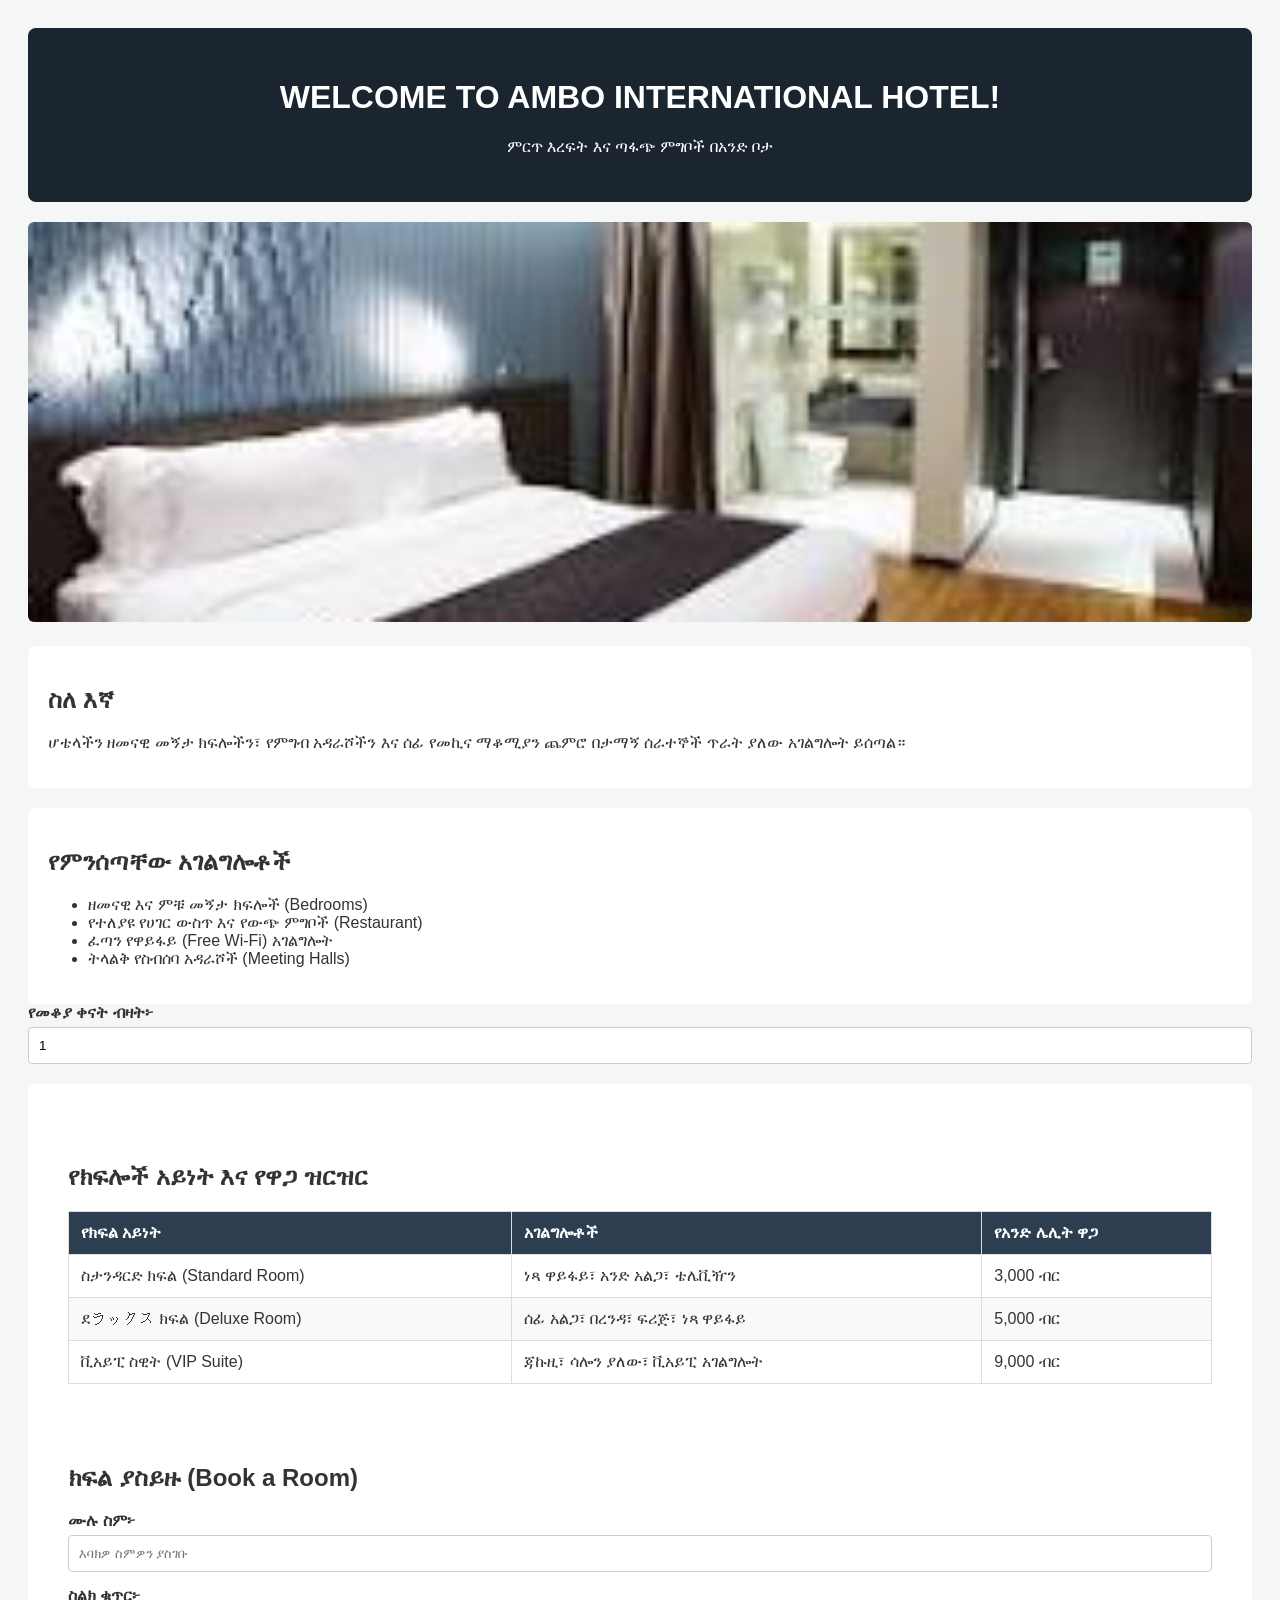
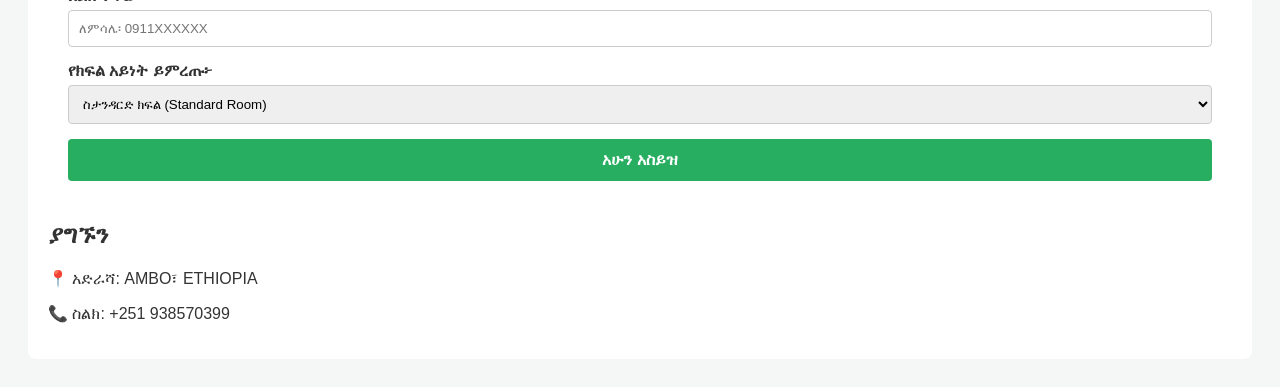
==== index.html @ a895a304 "First commit" ====
<!DOCTYPE html>
<html lang="am">
<head>
    <meta charset="UTF-8">
    <meta name="viewport" content="width=device-width, initial-scale=1.0">
    <title>AMBO INTERNATIONAL HOTEL</title>
    <link rel="stylesheet" href="style.css">
</head>
<body>

    <!-- 1. የሆቴሉ ራስጌ (Header) -->
    <header>
        <h1>WELCOME TO AMBO INTERNATIONAL HOTEL!</h1>
        <p>ምርጥ እረፍት እና ጣፋጭ ምግቦች በአንድ ቦታ</p>
    </header>
   <img src="download.jpg" alt="Room" class="hotel-img">


    <hr>

    <!-- 2. ስለ ሆቴሉ (About) -->
    <section>
        <h2>ስለ እኛ</h2>
        <p>ሆቴላችን ዘመናዊ መኝታ ክፍሎችን፣ የምግብ አዳራሾችን እና ሰፊ የመኪና ማቆሚያን ጨምሮ በታማኝ ሰራተኞች ጥራት ያለው አገልግሎት ይሰጣል።</p>
    </section>

    <hr>

    <!-- 3. አገልግሎቶች (Services) -->
    <section>
        <h2>የምንሰጣቸው አገልግሎቶች</h2>
        <ul>
            <li>ዘመናዊ እና ምቹ መኝታ ክፍሎች (Bedrooms)</li>
            <li>የተለያዩ የሀገር ውስጥ እና የውጭ ምግቦች (Restaurant)</li>
            <li>ፈጣን የዋይፋይ (Free Wi-Fi) አገልግሎት</li>
            <li>ትላልቅ የስብሰባ አዳራሾች (Meeting Halls)</li>
        </ul>
    </section>
                <div class="form-group">
                <label for="days">የመቆያ ቀናት ብዛት፦</label>
                <input type="number" id="days" min="1" value="1" required>
            </div>


    <hr>

    <!-- 4. አድራሻ (Contact) -->
    <section>
            <!-- 4. የክፍሎች ዋጋ ዝርዝር (Pricing Table) -->
    <section>
        <h2>የክፍሎች አይነት እና የዋጋ ዝርዝር</h2>
        <table>
            <thead>
                <tr>
                    <th>የክፍል አይነት</th>
                    <th>አገልግሎቶች</th>
                    <th>የአንድ ሌሊት ዋጋ</th>
                </tr>
            </thead>
            <tbody>
                <tr>
                    <td>ስታንዳርድ ክፍል (Standard Room)</td>
                    <td>ነጻ ዋይፋይ፣ አንድ አልጋ፣ ቴሌቪዥን</td>
                    <td>3,000 ብር</td>
                </tr>
                <tr>
                    <td>ደラックス ክፍል (Deluxe Room)</td>
                    <td>ሰፊ አልጋ፣ በረንዳ፣ ፍሪጅ፣ ነጻ ዋይፋይ</td>
                    <td>5,000 ብር</td>
                </tr>
                <tr>
                    <td>ቪአይፒ ስዊት (VIP Suite)</td>
                    <td>ጃኩዚ፣ ሳሎን ያለው፣ ቪአይፒ አገልግሎት</td>
                    <td>9,000 ብር</td>
                </tr>
            </tbody>
        </table>
    </section>
        <!-- 5. የመመዝገቢያ ፎርም (Booking Form) -->
    <section>
        <h2>ክፍል ያስይዙ (Book a Room)</h2>
        <form>
            <div class="form-group">
                <label for="fullname">ሙሉ ስም፦</label>
                <input type="text" id="fullname" placeholder="እባክዎ ስምዎን ያስገቡ" required>
            </div>

            <div class="form-group">
                <label for="phone">ስልክ ቁጥር፦</label>
                <input type="tel" id="phone" placeholder="ለምሳሌ፡ 0911XXXXXX" required>
            </div>

            <div class="form-group">
                <label for="room-type">የክፍል አይነት ይምረጡ፦</label>
                <select id="room-type">
                    <option value="standard">ስታንዳርድ ክፍል (Standard Room)</option>
                    <option value="deluxe">ደラックス ክፍል (Deluxe Room)</option>
                    <option value="vip">ቪአይፒ ስዊት (VIP Suite)</option>
                </select>
            </div>

            <button type="submit" class="btn-submit">አሁን አስይዝ</button>
        </form>
    </section>


        <h2>ያግኙን</h2>
        <p>📍 አድራሻ: AMBO፣ ETHIOPIA</p>
        <p>📞 ስልክ: +251 938570399</p>
    </section>
    <script src="script.js"></script>

</body>
</html>
---- style.css ----
body {
    font-family: sans-serif;
    background-color: #f4f7f6;
    color: #333;
    padding: 20px;
}
header {
    background-color: #1a252f;
    color: white;
    text-align: center;
    padding: 30px;
    border-radius: 8px;
}
section {
    background-color: white;
    padding: 20px;
    margin-top: 20px;
    border-radius: 8px;
}
hr { display: none; }
.hotel-img {
    width: 100%;
    max-height: 400px;
    object-fit: cover;
    border-radius: 6px;
    margin-top: 20px;
}
/* የሰንጠረዥ (Table) ዲዛይን */
table {
    width: 100%;
    border-collapse: collapse;
    margin-top: 15px;
}

table th, table td {
    border: 1px solid #ddd;
    padding: 12px;
    text-align: left;
}

table th {
    background-color: #2c3e50;
    color: white;
}

table tr:nth-child(even) {
    background-color: #f9f9f9;
}
/* የፎርም (Form) ዲዛይን */
.form-group {
    margin-bottom: 15px;
}

.form-group label {
    display: block;
    margin-bottom: 5px;
    font-weight: bold;
}

.form-group input, .form-group select {
    width: 100%;
    padding: 10px;
    border: 1px solid #ccc;
    border-radius: 4px;
    box-sizing: border-box; /* ሳጥኖቹ ከዳር እንዳይወጡ ያደርጋል */
}

/* የአዝራር (Button) ዲዛይን */
.btn-submit {
    background-color: #27ae60;
    color: white;
    padding: 12px 20px;
    border: none;
    border-radius: 4px;
    cursor: pointer;
    font-size: 1rem;
    font-weight: bold;
    width: 100%;
}

.btn-submit:hover {
    background-color: #219653; /* ማውሱ ሲያርፍበት ቀለሙ ትንሽ ይለወጣል */
}
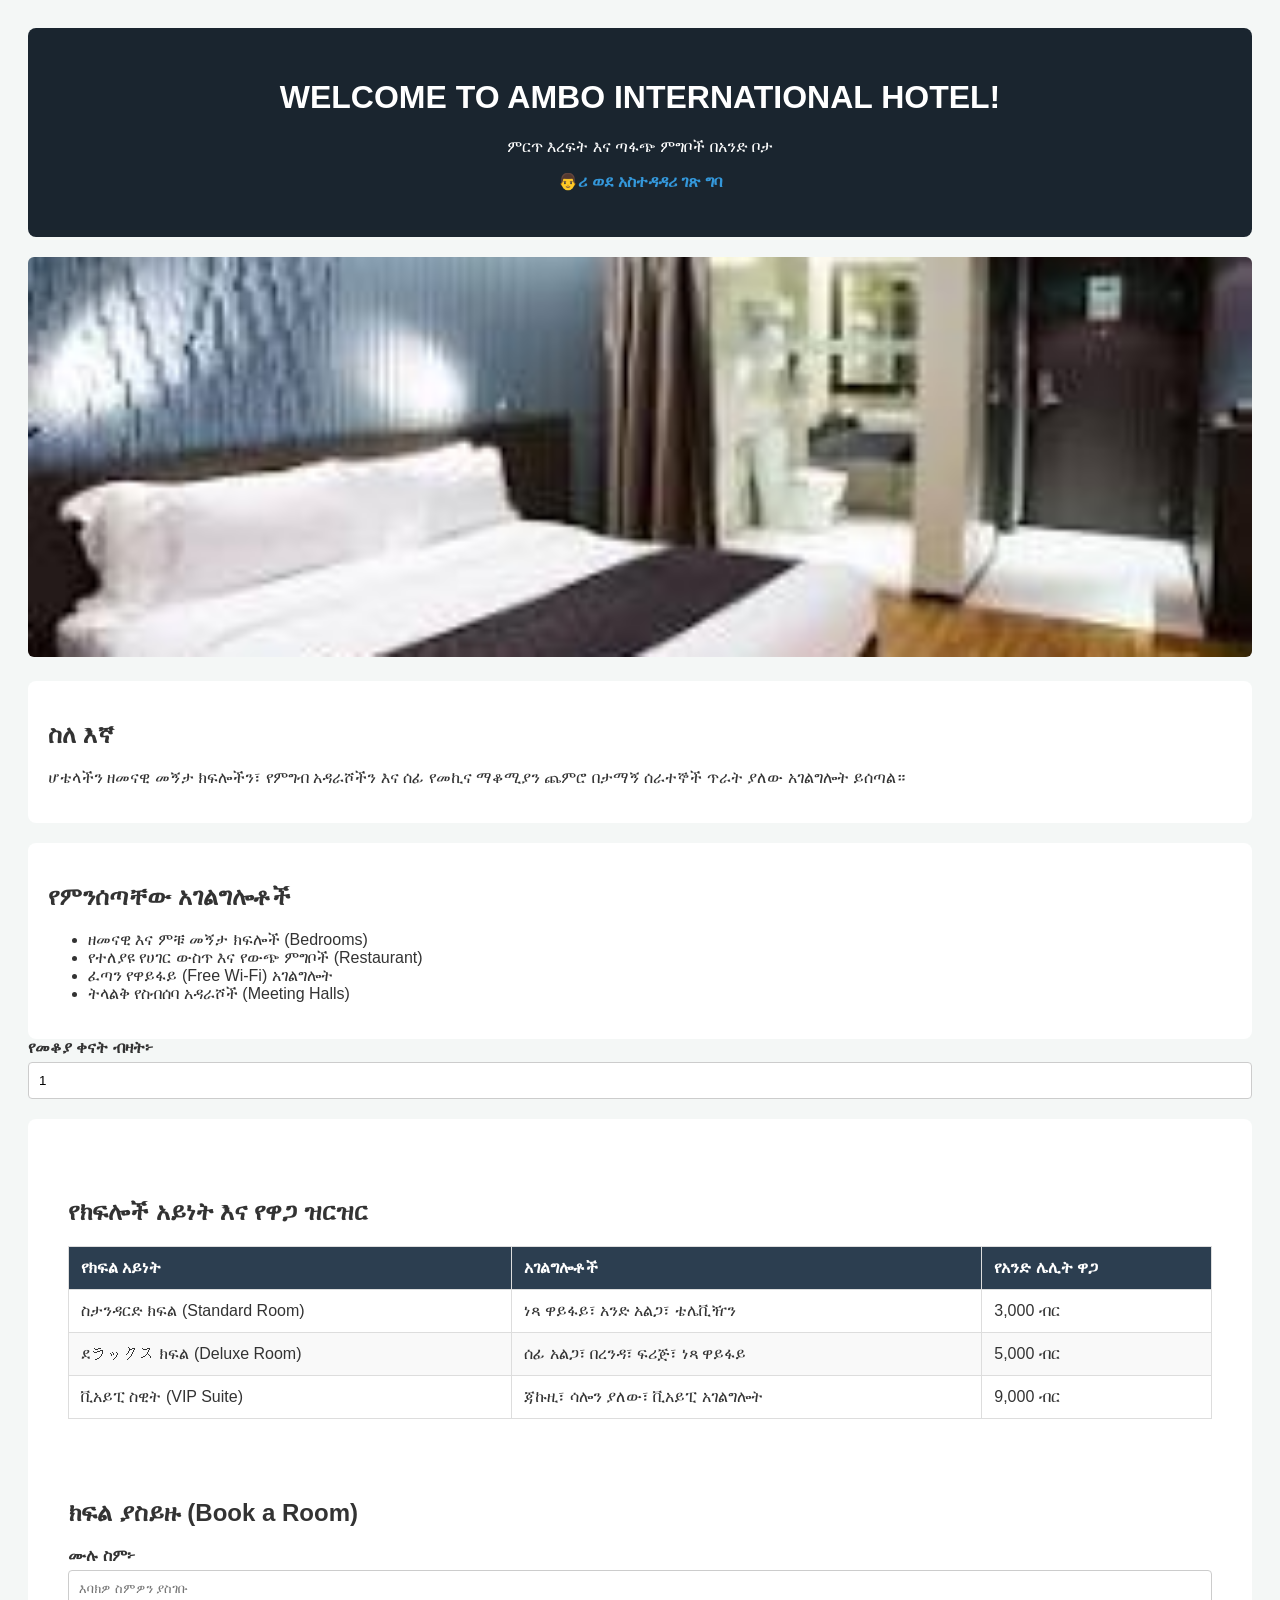
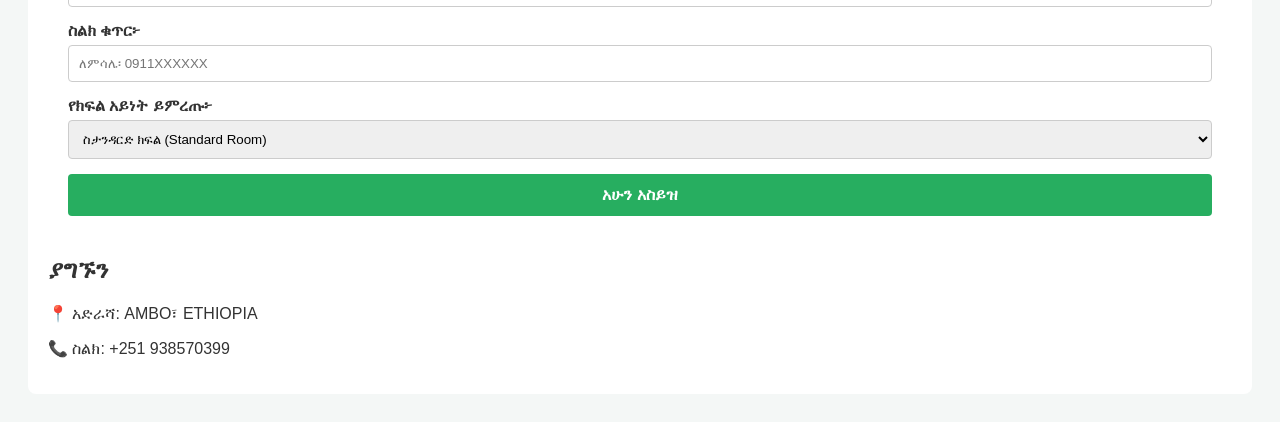
==== commit 77bdb362: "Add files via upload" ====
--- a/index.html
+++ b/index.html
@@ -1,114 +1,116 @@
-<!DOCTYPE html>
-<html lang="am">
-<head>
-    <meta charset="UTF-8">
-    <meta name="viewport" content="width=device-width, initial-scale=1.0">
-    <title>AMBO INTERNATIONAL HOTEL</title>
-    <link rel="stylesheet" href="style.css">
-</head>
-<body>
-
-    <!-- 1. የሆቴሉ ራስጌ (Header) -->
-    <header>
-        <h1>WELCOME TO AMBO INTERNATIONAL HOTEL!</h1>
-        <p>ምርጥ እረፍት እና ጣፋጭ ምግቦች በአንድ ቦታ</p>
-    </header>
-   <img src="download.jpg" alt="Room" class="hotel-img">
-
-
-    <hr>
-
-    <!-- 2. ስለ ሆቴሉ (About) -->
-    <section>
-        <h2>ስለ እኛ</h2>
-        <p>ሆቴላችን ዘመናዊ መኝታ ክፍሎችን፣ የምግብ አዳራሾችን እና ሰፊ የመኪና ማቆሚያን ጨምሮ በታማኝ ሰራተኞች ጥራት ያለው አገልግሎት ይሰጣል።</p>
-    </section>
-
-    <hr>
-
-    <!-- 3. አገልግሎቶች (Services) -->
-    <section>
-        <h2>የምንሰጣቸው አገልግሎቶች</h2>
-        <ul>
-            <li>ዘመናዊ እና ምቹ መኝታ ክፍሎች (Bedrooms)</li>
-            <li>የተለያዩ የሀገር ውስጥ እና የውጭ ምግቦች (Restaurant)</li>
-            <li>ፈጣን የዋይፋይ (Free Wi-Fi) አገልግሎት</li>
-            <li>ትላልቅ የስብሰባ አዳራሾች (Meeting Halls)</li>
-        </ul>
-    </section>
-                <div class="form-group">
-                <label for="days">የመቆያ ቀናት ብዛት፦</label>
-                <input type="number" id="days" min="1" value="1" required>
-            </div>
-
-
-    <hr>
-
-    <!-- 4. አድራሻ (Contact) -->
-    <section>
-            <!-- 4. የክፍሎች ዋጋ ዝርዝር (Pricing Table) -->
-    <section>
-        <h2>የክፍሎች አይነት እና የዋጋ ዝርዝር</h2>
-        <table>
-            <thead>
-                <tr>
-                    <th>የክፍል አይነት</th>
-                    <th>አገልግሎቶች</th>
-                    <th>የአንድ ሌሊት ዋጋ</th>
-                </tr>
-            </thead>
-            <tbody>
-                <tr>
-                    <td>ስታንዳርድ ክፍል (Standard Room)</td>
-                    <td>ነጻ ዋይፋይ፣ አንድ አልጋ፣ ቴሌቪዥን</td>
-                    <td>3,000 ብር</td>
-                </tr>
-                <tr>
-                    <td>ደラックス ክፍል (Deluxe Room)</td>
-                    <td>ሰፊ አልጋ፣ በረንዳ፣ ፍሪጅ፣ ነጻ ዋይፋይ</td>
-                    <td>5,000 ብር</td>
-                </tr>
-                <tr>
-                    <td>ቪአይፒ ስዊት (VIP Suite)</td>
-                    <td>ጃኩዚ፣ ሳሎን ያለው፣ ቪአይፒ አገልግሎት</td>
-                    <td>9,000 ብር</td>
-                </tr>
-            </tbody>
-        </table>
-    </section>
-        <!-- 5. የመመዝገቢያ ፎርም (Booking Form) -->
-    <section>
-        <h2>ክፍል ያስይዙ (Book a Room)</h2>
-        <form>
-            <div class="form-group">
-                <label for="fullname">ሙሉ ስም፦</label>
-                <input type="text" id="fullname" placeholder="እባክዎ ስምዎን ያስገቡ" required>
-            </div>
-
-            <div class="form-group">
-                <label for="phone">ስልክ ቁጥር፦</label>
-                <input type="tel" id="phone" placeholder="ለምሳሌ፡ 0911XXXXXX" required>
-            </div>
-
-            <div class="form-group">
-                <label for="room-type">የክፍል አይነት ይምረጡ፦</label>
-                <select id="room-type">
-                    <option value="standard">ስታንዳርድ ክፍል (Standard Room)</option>
-                    <option value="deluxe">ደラックス ክፍል (Deluxe Room)</option>
-                    <option value="vip">ቪአይፒ ስዊት (VIP Suite)</option>
-                </select>
-            </div>
-
-            <button type="submit" class="btn-submit">አሁን አስይዝ</button>
-        </form>
-    </section>
-
-
-        <h2>ያግኙን</h2>
-        <p>📍 አድራሻ: AMBO፣ ETHIOPIA</p>
-        <p>📞 ስልክ: +251 938570399</p>
-    </section>
-    <script src="script.js"></script>
-
-</body>
-</html>
+<!DOCTYPE html>
+<html lang="am">
+<head>
+    <meta charset="UTF-8">
+    <meta name="viewport" content="width=device-width, initial-scale=1.0">
+    <title>AMBO INTERNATIONAL HOTEL</title>
+    <link rel="stylesheet" href="style.css">
+</head>
+<body>
+
+    <!-- 1. የሆቴሉ ራስጌ (Header) -->
+    <header>
+        <h1>WELCOME TO AMBO INTERNATIONAL HOTEL!</h1>
+        <p>ምርጥ እረፍት እና ጣፋጭ ምግቦች በአንድ ቦታ</p>
+        <p><a href="admin.html" style="color: #3498db; font-weight: bold; text-decoration: none;">👨‍ሪ ወደ አስተዳዳሪ ገጽ ግባ</a></p>
+
+    </header>
+   <img src="download.jpg" alt="Room" class="hotel-img">
+
+
+    <hr>
+
+    <!-- 2. ስለ ሆቴሉ (About) -->
+    <section>
+        <h2>ስለ እኛ</h2>
+        <p>ሆቴላችን ዘመናዊ መኝታ ክፍሎችን፣ የምግብ አዳራሾችን እና ሰፊ የመኪና ማቆሚያን ጨምሮ በታማኝ ሰራተኞች ጥራት ያለው አገልግሎት ይሰጣል።</p>
+    </section>
+
+    <hr>
+
+    <!-- 3. አገልግሎቶች (Services) -->
+    <section>
+        <h2>የምንሰጣቸው አገልግሎቶች</h2>
+        <ul>
+            <li>ዘመናዊ እና ምቹ መኝታ ክፍሎች (Bedrooms)</li>
+            <li>የተለያዩ የሀገር ውስጥ እና የውጭ ምግቦች (Restaurant)</li>
+            <li>ፈጣን የዋይፋይ (Free Wi-Fi) አገልግሎት</li>
+            <li>ትላልቅ የስብሰባ አዳራሾች (Meeting Halls)</li>
+        </ul>
+    </section>
+                <div class="form-group">
+                <label for="days">የመቆያ ቀናት ብዛት፦</label>
+                <input type="number" id="days" min="1" value="1" required>
+            </div>
+
+
+    <hr>
+
+    <!-- 4. አድራሻ (Contact) -->
+    <section>
+            <!-- 4. የክፍሎች ዋጋ ዝርዝር (Pricing Table) -->
+    <section>
+        <h2>የክፍሎች አይነት እና የዋጋ ዝርዝር</h2>
+        <table>
+            <thead>
+                <tr>
+                    <th>የክፍል አይነት</th>
+                    <th>አገልግሎቶች</th>
+                    <th>የአንድ ሌሊት ዋጋ</th>
+                </tr>
+            </thead>
+            <tbody>
+                <tr>
+                    <td>ስታንዳርድ ክፍል (Standard Room)</td>
+                    <td>ነጻ ዋይፋይ፣ አንድ አልጋ፣ ቴሌቪዥን</td>
+                    <td>3,000 ብር</td>
+                </tr>
+                <tr>
+                    <td>ደラックス ክፍል (Deluxe Room)</td>
+                    <td>ሰፊ አልጋ፣ በረንዳ፣ ፍሪጅ፣ ነጻ ዋይፋይ</td>
+                    <td>5,000 ብር</td>
+                </tr>
+                <tr>
+                    <td>ቪአይፒ ስዊት (VIP Suite)</td>
+                    <td>ጃኩዚ፣ ሳሎን ያለው፣ ቪአይፒ አገልግሎት</td>
+                    <td>9,000 ብር</td>
+                </tr>
+            </tbody>
+        </table>
+    </section>
+        <!-- 5. የመመዝገቢያ ፎርም (Booking Form) -->
+    <section>
+        <h2>ክፍል ያስይዙ (Book a Room)</h2>
+        <form>
+            <div class="form-group">
+                <label for="fullname">ሙሉ ስም፦</label>
+                <input type="text" id="fullname" placeholder="እባክዎ ስምዎን ያስገቡ" required>
+            </div>
+
+            <div class="form-group">
+                <label for="phone">ስልክ ቁጥር፦</label>
+                <input type="tel" id="phone" placeholder="ለምሳሌ፡ 0911XXXXXX" required>
+            </div>
+
+            <div class="form-group">
+                <label for="room-type">የክፍል አይነት ይምረጡ፦</label>
+                <select id="room-type">
+                    <option value="standard">ስታንዳርድ ክፍል (Standard Room)</option>
+                    <option value="deluxe">ደラックス ክፍል (Deluxe Room)</option>
+                    <option value="vip">ቪአይፒ ስዊት (VIP Suite)</option>
+                </select>
+            </div>
+
+            <button type="submit" class="btn-submit">አሁን አስይዝ</button>
+        </form>
+    </section>
+
+
+        <h2>ያግኙን</h2>
+        <p>📍 አድራሻ: AMBO፣ ETHIOPIA</p>
+        <p>📞 ስልክ: +251 938570399</p>
+    </section>
+    <script src="script.js"></script>
+
+</body>
+</html>
--- a/style.css
+++ b/style.css
@@ -1,84 +1,84 @@
-body {
-    font-family: sans-serif;
-    background-color: #f4f7f6;
-    color: #333;
-    padding: 20px;
-}
-header {
-    background-color: #1a252f;
-    color: white;
-    text-align: center;
-    padding: 30px;
-    border-radius: 8px;
-}
-section {
-    background-color: white;
-    padding: 20px;
-    margin-top: 20px;
-    border-radius: 8px;
-}
-hr { display: none; }
-.hotel-img {
-    width: 100%;
-    max-height: 400px;
-    object-fit: cover;
-    border-radius: 6px;
-    margin-top: 20px;
-}
-/* የሰንጠረዥ (Table) ዲዛይን */
-table {
-    width: 100%;
-    border-collapse: collapse;
-    margin-top: 15px;
-}
-
-table th, table td {
-    border: 1px solid #ddd;
-    padding: 12px;
-    text-align: left;
-}
-
-table th {
-    background-color: #2c3e50;
-    color: white;
-}
-
-table tr:nth-child(even) {
-    background-color: #f9f9f9;
-}
-/* የፎርም (Form) ዲዛይን */
-.form-group {
-    margin-bottom: 15px;
-}
-
-.form-group label {
-    display: block;
-    margin-bottom: 5px;
-    font-weight: bold;
-}
-
-.form-group input, .form-group select {
-    width: 100%;
-    padding: 10px;
-    border: 1px solid #ccc;
-    border-radius: 4px;
-    box-sizing: border-box; /* ሳጥኖቹ ከዳር እንዳይወጡ ያደርጋል */
-}
-
-/* የአዝራር (Button) ዲዛይን */
-.btn-submit {
-    background-color: #27ae60;
-    color: white;
-    padding: 12px 20px;
-    border: none;
-    border-radius: 4px;
-    cursor: pointer;
-    font-size: 1rem;
-    font-weight: bold;
-    width: 100%;
-}
-
-.btn-submit:hover {
-    background-color: #219653; /* ማውሱ ሲያርፍበት ቀለሙ ትንሽ ይለወጣል */
-}
-
+body {
+    font-family: sans-serif;
+    background-color: #f4f7f6;
+    color: #333;
+    padding: 20px;
+}
+header {
+    background-color: #1a252f;
+    color: white;
+    text-align: center;
+    padding: 30px;
+    border-radius: 8px;
+}
+section {
+    background-color: white;
+    padding: 20px;
+    margin-top: 20px;
+    border-radius: 8px;
+}
+hr { display: none; }
+.hotel-img {
+    width: 100%;
+    max-height: 400px;
+    object-fit: cover;
+    border-radius: 6px;
+    margin-top: 20px;
+}
+/* የሰንጠረዥ (Table) ዲዛይን */
+table {
+    width: 100%;
+    border-collapse: collapse;
+    margin-top: 15px;
+}
+
+table th, table td {
+    border: 1px solid #ddd;
+    padding: 12px;
+    text-align: left;
+}
+
+table th {
+    background-color: #2c3e50;
+    color: white;
+}
+
+table tr:nth-child(even) {
+    background-color: #f9f9f9;
+}
+/* የፎርም (Form) ዲዛይን */
+.form-group {
+    margin-bottom: 15px;
+}
+
+.form-group label {
+    display: block;
+    margin-bottom: 5px;
+    font-weight: bold;
+}
+
+.form-group input, .form-group select {
+    width: 100%;
+    padding: 10px;
+    border: 1px solid #ccc;
+    border-radius: 4px;
+    box-sizing: border-box; /* ሳጥኖቹ ከዳር እንዳይወጡ ያደርጋል */
+}
+
+/* የአዝራር (Button) ዲዛይን */
+.btn-submit {
+    background-color: #27ae60;
+    color: white;
+    padding: 12px 20px;
+    border: none;
+    border-radius: 4px;
+    cursor: pointer;
+    font-size: 1rem;
+    font-weight: bold;
+    width: 100%;
+}
+
+.btn-submit:hover {
+    background-color: #219653; /* ማውሱ ሲያርፍበት ቀለሙ ትንሽ ይለወጣል */
+}
+
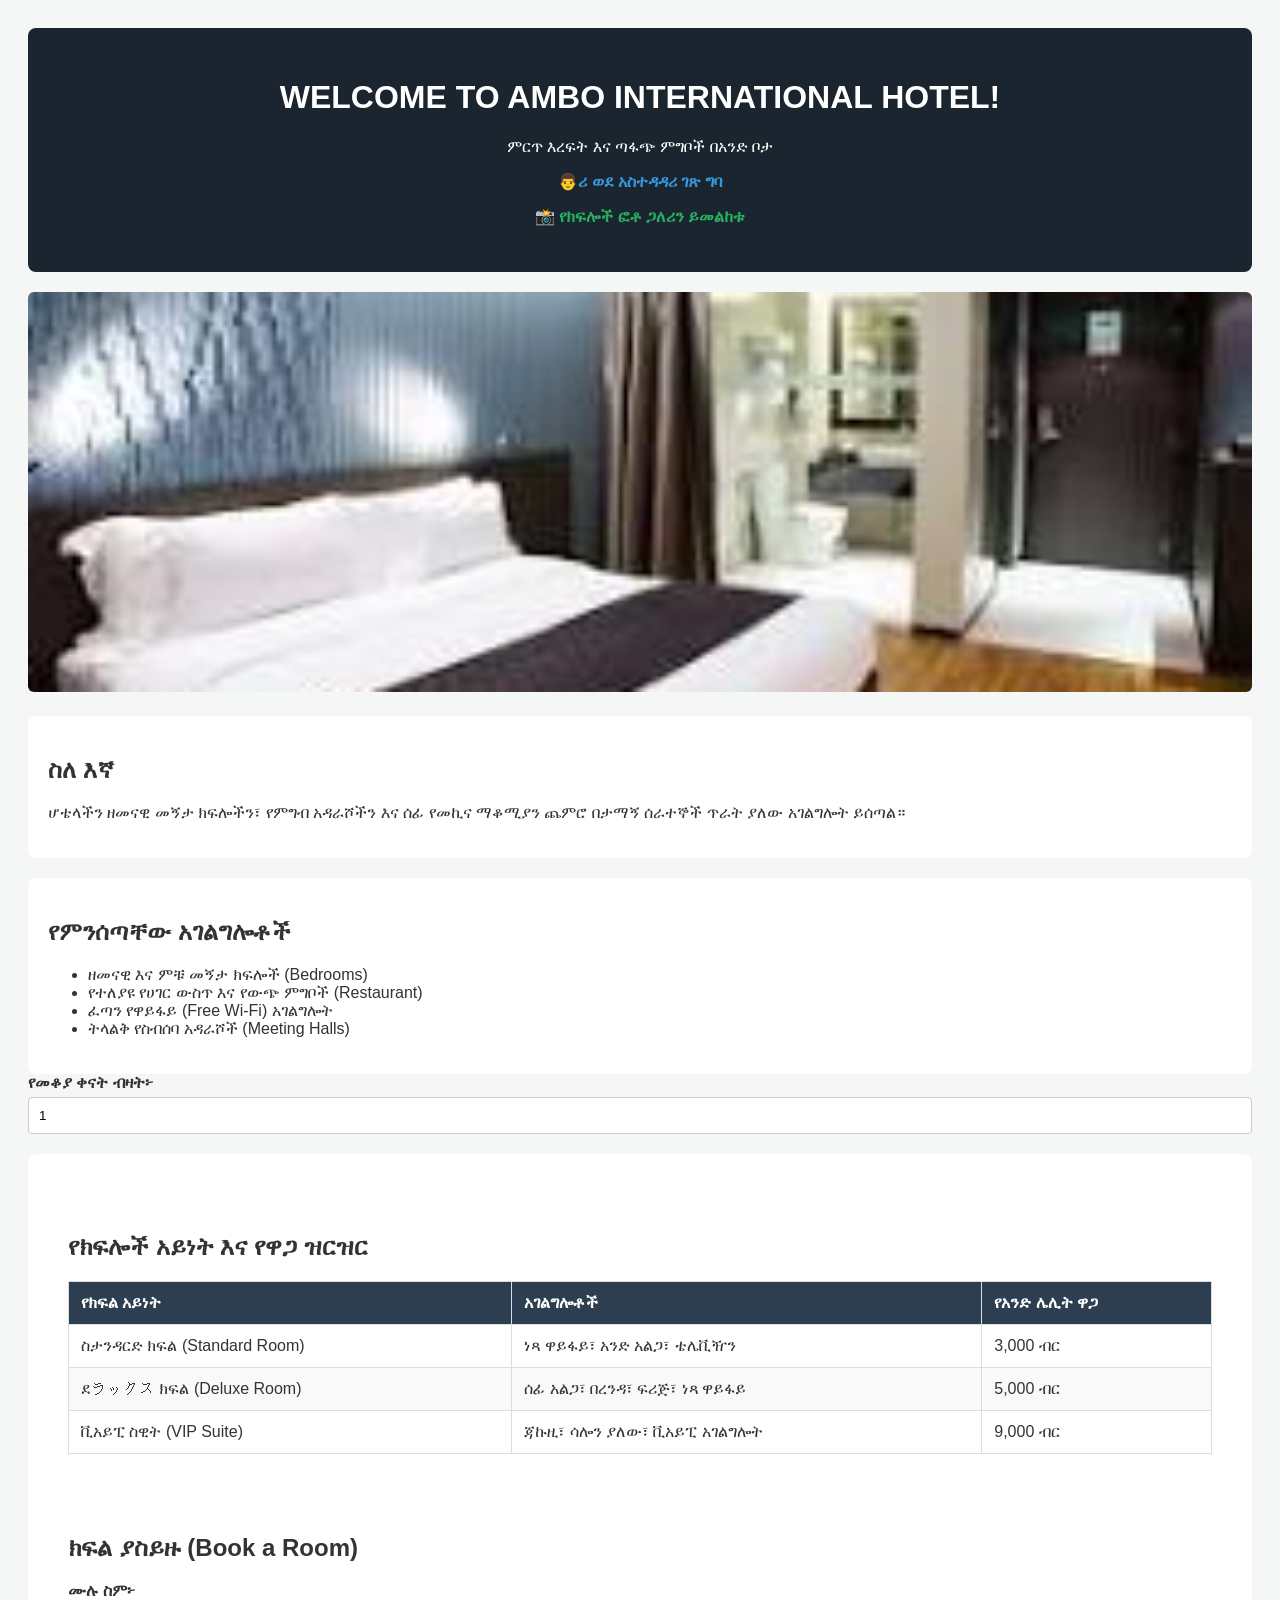
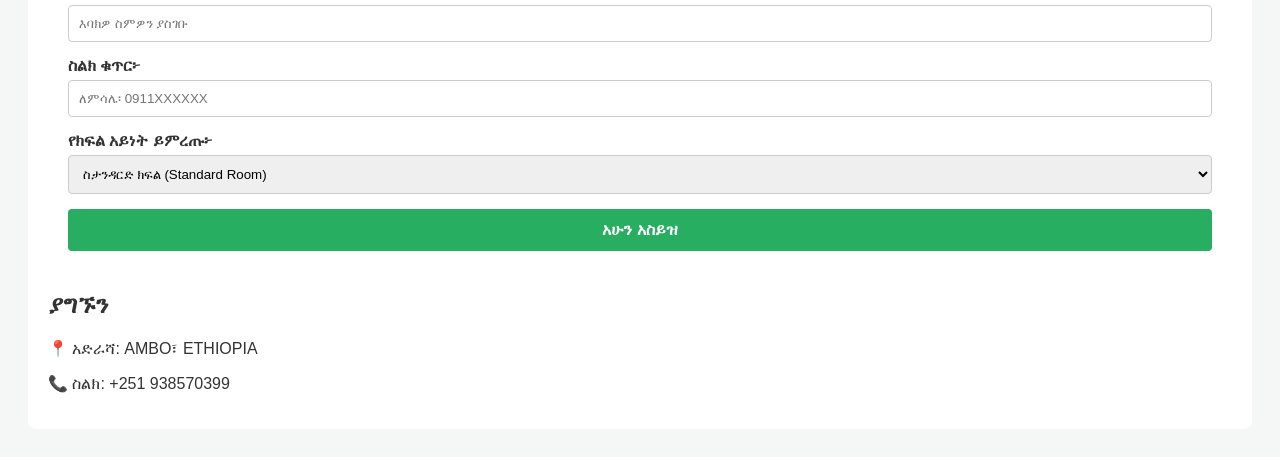
==== commit f8b5f06a: "Add files via upload" ====
--- a/index.html
+++ b/index.html
@@ -13,6 +13,8 @@
         <h1>WELCOME TO AMBO INTERNATIONAL HOTEL!</h1>
         <p>ምርጥ እረፍት እና ጣፋጭ ምግቦች በአንድ ቦታ</p>
         <p><a href="admin.html" style="color: #3498db; font-weight: bold; text-decoration: none;">👨‍ሪ ወደ አስተዳዳሪ ገጽ ግባ</a></p>
+        <p><a href="gallery.html" style="color: #27ae60; font-weight: bold; text-decoration: none;">📸 የክፍሎች ፎቶ ጋለሪን ይመልከቱ</a></p>
+
 
     </header>
    <img src="download.jpg" alt="Room" class="hotel-img">
--- a/style.css
+++ b/style.css
@@ -81,4 +81,38 @@
 .btn-submit:hover {
     background-color: #219653; /* ማውሱ ሲያርፍበት ቀለሙ ትንሽ ይለወጣል */
 }
+/* የፎቶ ጋለሪ አደራጃጀት (CSS Grid) */
+.gallery-container {
+    display: grid;
+    grid-template-columns: repeat(auto-fit, minmax(250px, 1fr)); /* በስክሪኑ ልክ ፎቶዎቹን በራሱ ያደራጃል */
+    gap: 20px; /* በፎቶዎቹ መካከል ያለው ክፍት ቦታ */
+    padding: 10px 0;
+}
 
+.gallery-item {
+    background-color: #f9f9f9;
+    border: 1px solid #e0e0e0;
+    border-radius: 8px;
+    overflow: hidden;
+    text-align: center;
+    padding-bottom: 15px;
+    box-shadow: 0 2px 5px rgba(0,0,0,0.05);
+}
+
+.gallery-item img {
+    width: 100%;
+    height: 200px;
+    object-fit: cover; /* ፎቶዎቹ ሳይጨፈለቁ ሰፊው ቦታ ላይ እንዲገጥሙ ያደርጋል */
+}
+
+.gallery-item h3 {
+    margin: 15px 0 5px 0;
+    color: #2c3e50;
+}
+
+.gallery-item p {
+    padding: 0 10px;
+    font-size: 0.9rem;
+    color: #666;
+}
+
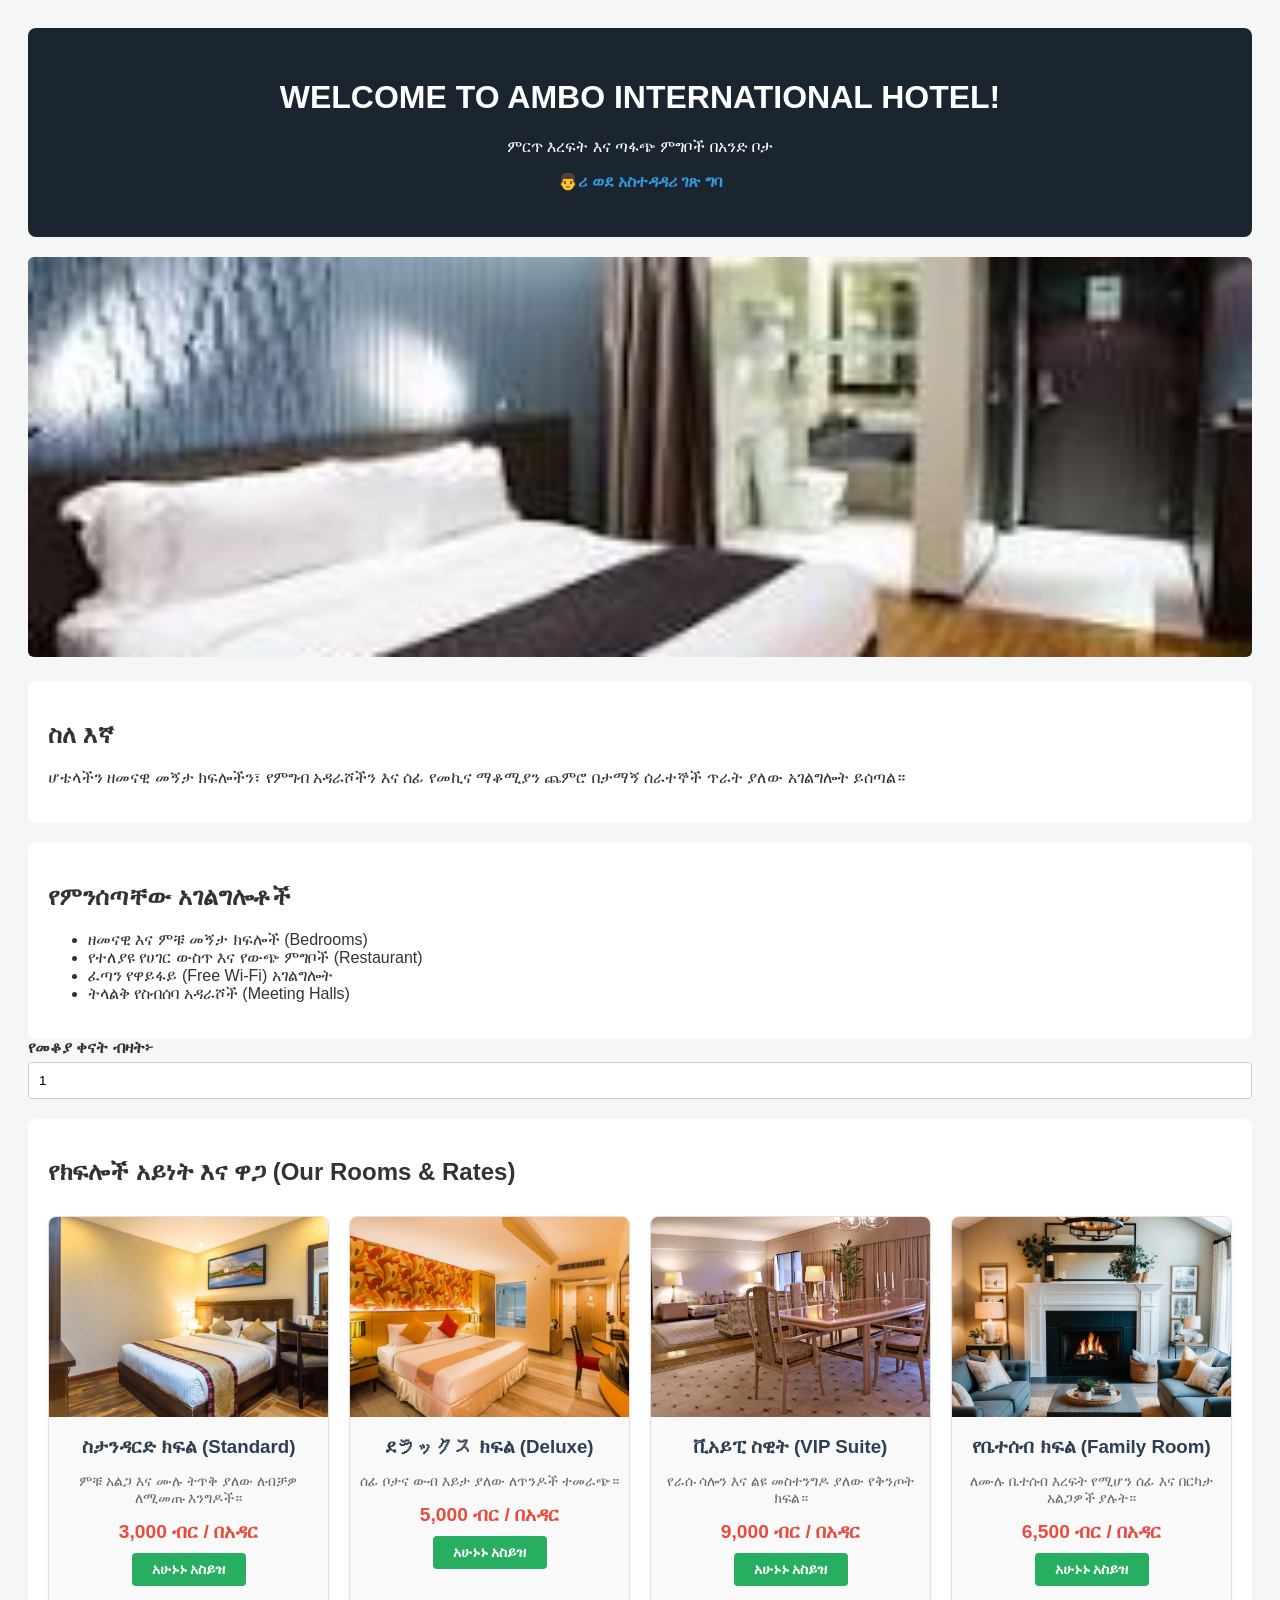
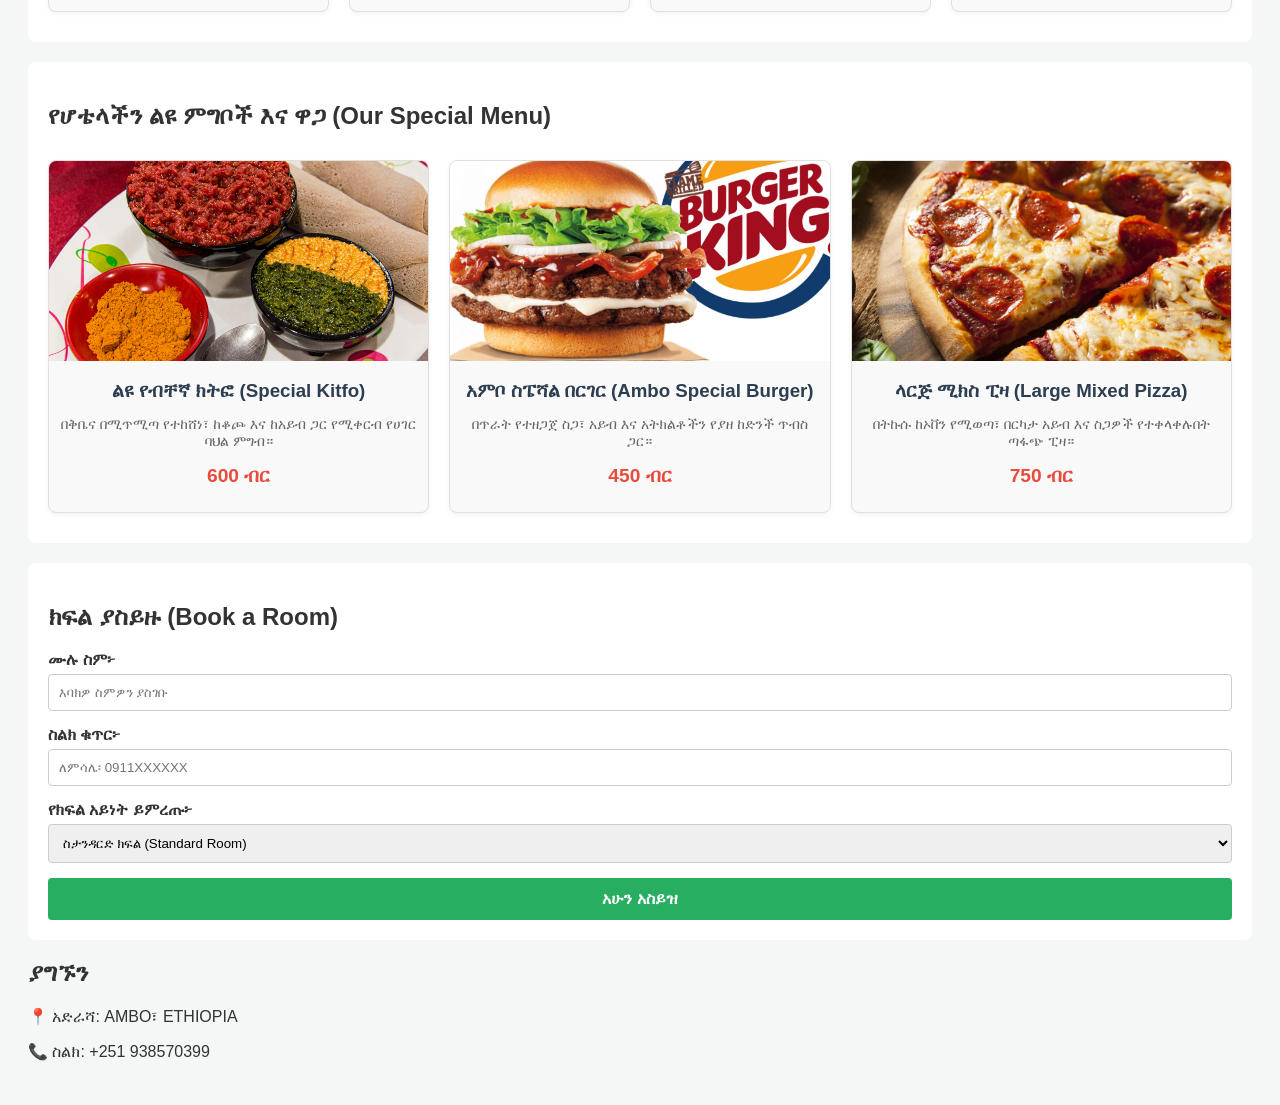
==== commit 6b23a0f1: "Add files via upload" ====
--- a/index.html
+++ b/index.html
@@ -12,8 +12,7 @@
     <header>
         <h1>WELCOME TO AMBO INTERNATIONAL HOTEL!</h1>
         <p>ምርጥ እረፍት እና ጣፋጭ ምግቦች በአንድ ቦታ</p>
-        <p><a href="admin.html" style="color: #3498db; font-weight: bold; text-decoration: none;">👨‍ሪ ወደ አስተዳዳሪ ገጽ ግባ</a></p>
-        <p><a href="gallery.html" style="color: #27ae60; font-weight: bold; text-decoration: none;">📸 የክፍሎች ፎቶ ጋለሪን ይመልከቱ</a></p>
+        <p><a href="login.html" style="color: #3498db; font-weight: bold; text-decoration: none;">👨‍ሪ ወደ አስተዳዳሪ ገጽ ግባ</a></p>
 
 
     </header>
@@ -47,42 +46,89 @@
 
 
     <hr>
+        <!-- 4. የክፍሎች አይነት እና የዋጋ ዝርዝር (ዘመናዊ የፎቶ ጋለሪ) -->
+    <section>
+        <h2>የክፍሎች አይነት እና ዋጋ (Our Rooms & Rates)</h2>
+        
+        <div class="gallery-container">
+            
+            <!-- 1. ስታንዳርድ ክፍል -->
+            <div class="gallery-item">
+                <img src="std.jpg" alt="Standard Room">
+                <h3>ስታንዳርድ ክፍል (Standard)</h3>
+                <p>ምቹ አልጋ እና ሙሉ ትጥቅ ያለው ለብቻዎ ለሚመጡ እንግዶች።</p>
+                <div class="room-price">3,000 ብር / በአዳር</div>
+                <a href="#booking-form-section" class="btn-book">አሁኑኑ አስይዝ</a>
+            </div>
 
-    <!-- 4. አድራሻ (Contact) -->
+            <!-- 2. ደラックス ክፍል -->
+            <div class="gallery-item">
+                <img src="deluxe.jpg" alt="Deluxe Room">
+                <h3>ደラックス ክፍል (Deluxe)</h3>
+                <p>ሰፊ ቦታና ውብ እይታ ያለው ለጥንዶች ተመራጭ።</p>
+                <div class="room-price">5,000 ብር / በአዳር</div>
+                <a href="#booking-form-section" class="btn-book">አሁኑኑ አስይዝ</a>
+            </div>
+
+            <!-- 3. ቪአይፒ ስዊት -->
+            <div class="gallery-item">
+                <img src="vp.jpg" alt="VIP Suite">
+                <h3>ቪአይፒ ስዊት (VIP Suite)</h3>
+                <p>የራሱ ሳሎን እና ልዩ መስተንግዶ ያለው የቅንጦት ክፍል።</p>
+                <div class="room-price">9,000 ብር / በአዳር</div>
+                <a href="#booking-form-section" class="btn-book">አሁኑኑ አስይዝ</a>
+            </div>
+
+            <!-- 4. የቤተሰብ ክፍል -->
+            <div class="gallery-item">
+                <img src="fm.jpg" alt="Family Room">
+                <h3>የቤተሰብ ክፍል (Family Room)</h3>
+                <p>ለሙሉ ቤተሰብ እረፍት የሚሆን ሰፊ እና በርካታ አልጋዎች ያሉት።</p>
+                <div class="room-price">6,500 ብር / በአዳር</div>
+                <a href="#booking-form-section" class="btn-book">አሁኑኑ አስይዝ</a>
+            </div>
+
+        </div>
+    </section>
+
+
+    
+    <!-- 5. የልዩ ምግቦች እና የዋጋ ዝርዝር (Food Gallery) -->
     <section>
-            <!-- 4. የክፍሎች ዋጋ ዝርዝር (Pricing Table) -->
-    <section>
-        <h2>የክፍሎች አይነት እና የዋጋ ዝርዝር</h2>
-        <table>
-            <thead>
-                <tr>
-                    <th>የክፍል አይነት</th>
-                    <th>አገልግሎቶች</th>
-                    <th>የአንድ ሌሊት ዋጋ</th>
-                </tr>
-            </thead>
-            <tbody>
-                <tr>
-                    <td>ስታንዳርድ ክፍል (Standard Room)</td>
-                    <td>ነጻ ዋይፋይ፣ አንድ አልጋ፣ ቴሌቪዥን</td>
-                    <td>3,000 ብር</td>
-                </tr>
-                <tr>
-                    <td>ደラックス ክፍል (Deluxe Room)</td>
-                    <td>ሰፊ አልጋ፣ በረንዳ፣ ፍሪጅ፣ ነጻ ዋይፋይ</td>
-                    <td>5,000 ብር</td>
-                </tr>
-                <tr>
-                    <td>ቪአይፒ ስዊት (VIP Suite)</td>
-                    <td>ጃኩዚ፣ ሳሎን ያለው፣ ቪአይፒ አገልግሎት</td>
-                    <td>9,000 ብር</td>
-                </tr>
-            </tbody>
-        </table>
+        <h2>የሆቴላችን ልዩ ምግቦች እና ዋጋ (Our Special Menu)</h2>
+        
+        <div class="gallery-container">
+            
+            <!-- 1. ባህላዊ ክትፎ -->
+            <div class="gallery-item">
+                <img src="h697pzzvt8041.jpg" alt="Kitfo">
+                <h3>ልዩ የብቸኛ ክትፎ (Special Kitfo)</h3>
+                <p>በቅቤና በሚጥሚጣ የተከሸነ፣ ከቆጮ እና ከአይብ ጋር የሚቀርብ የሀገር ባህል ምግብ።</p>
+                <div class="room-price">600 ብር</div>
+            </div>
+
+            <!-- 2. በርገር እና ቺፕስ -->
+            <div class="gallery-item">
+                <img src="wp2253965.jpg" alt="Burger">
+                <h3>አምቦ ስፔሻል በርገር (Ambo Special Burger)</h3>
+                <p>በጥራት የተዘጋጀ ስጋ፣ አይብ እና አትክልቶችን የያዘ ከድንች ጥብስ ጋር።</p>
+                <div class="room-price">450 ብር</div>
+            </div>
+
+            <!-- 3. ፒዛ -->
+            <div class="gallery-item">
+                <img src="pizza.jpg" alt="Pizza">
+                <h3>ላርጅ ሚክስ ፒዛ (Large Mixed Pizza)</h3>
+                <p>በትኩሱ ከኦቨን የሚወጣ፣ በርካታ አይብ እና ስጋዎች የተቀላቀሉበት ጣፋጭ ፒዛ።</p>
+                <div class="room-price">750 ብር</div>
+            </div>
+
+        </div>
     </section>
+
         <!-- 5. የመመዝገቢያ ፎርም (Booking Form) -->
-    <section>
-        <h2>ክፍል ያስይዙ (Book a Room)</h2>
+    <section id="booking-form-section">
+     <h2>ክፍል ያስይዙ (Book a Room)</h2>
         <form>
             <div class="form-group">
                 <label for="fullname">ሙሉ ስም፦</label>
--- a/style.css
+++ b/style.css
@@ -115,4 +115,29 @@
     font-size: 0.9rem;
     color: #666;
 }
+/* በጋለሪ ውስጥ የዋጋ ማሳያ ዲዛይን */
+.room-price {
+    font-size: 1.2rem;
+    font-weight: bold;
+    color: #e74c3c;
+    margin: 10px 0;
+}
 
+/* በጋለሪ ውስጥ የ"አስይዝ" ቁልፍ ዲዛይን */
+.btn-book {
+    display: inline-block;
+    background-color: #27ae60;
+    color: white;
+    padding: 8px 20px;
+    text-decoration: none;
+    border-radius: 4px;
+    font-weight: bold;
+    font-size: 0.9rem;
+    margin-bottom: 10px;
+    transition: background 0.2s ease;
+}
+
+.btn-book:hover {
+    background-color: #219653;
+}
+
